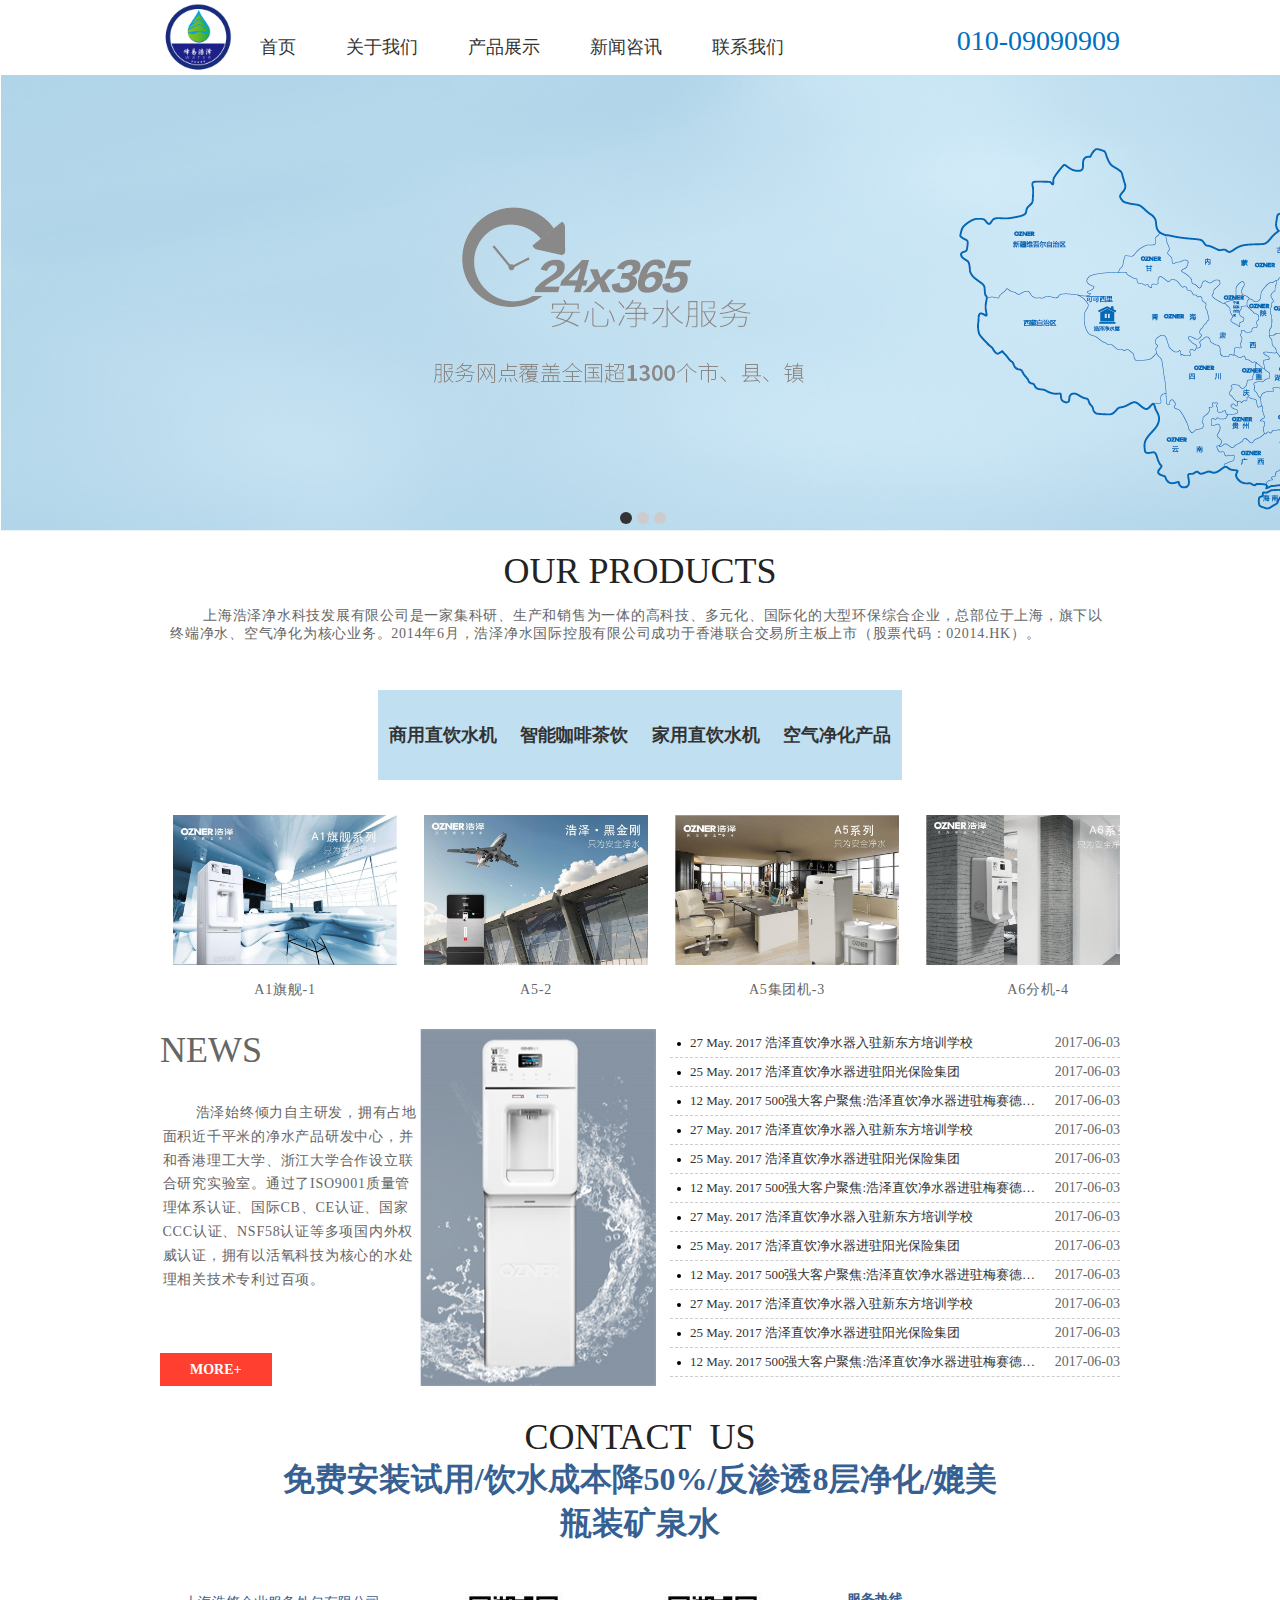
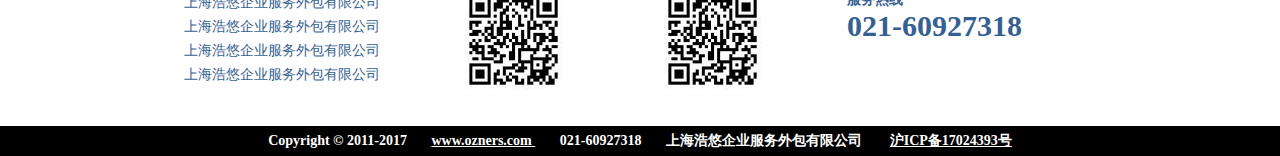
==== web/index.html @ 23eb91f5 "初始化版本" ====
<!DOCTYPE html>
<html lang="en">

<head>
    <meta charset="UTF-8">
    <meta name="viewport" content="width=device-width, initial-scale=1.0">
    <meta http-equiv="X-UA-Compatible" content="ie=edge">
    <title>Document</title>
    <link rel="stylesheet" href="../css/common.css">
    <script src="../js/jquery-2.2.4.min.js" type="text/javascript"></script>
    <script src="../data/data.js" type="text/javascript"></script>
    <script src="../js/slider.js" type="text/javascript"></script>
    <script src="../js/marquee.js" type="text/javascript"></script>
    <script src="../js/index.js" type="text/javascript"></script>

    <body>
        <!-- 头部信息 logo，导航菜单 -->
        <header class="header">
            <div id="logo">
                <img src="../images/logo/logo.jpg" alt="" srcset="">
            </div>
            <div id="nav">
                <ul>
                    <li>
                        <a href="#">首页</a>
                    </li>
                    <li>
                        <a href="#">关于我们</a>
                    </li>
                    <li>
                        <a href="#">产品展示</a>
                    </li>
                    <li>
                        <a href="#">新闻咨讯</a>
                    </li>
                    <li>
                        <a href="#">联系我们</a>
                    </li>
                </ul>
            </div>
            <span id="telphone">
                010-09090909
            </span>
        </header>

        <!-- 广告图 -->
        <div class="adv slider">
            <div class="adv-img">
                <ul>
                    <li class="slider-item active-img" style="background:url('../images/adv/01.jpg') repeat-x;"></li>
                    <li class="slider-item" style="background:url('../images/adv/02.jpg') repeat-x;"></li>
                    <li class="slider-item" style="background:url('../images/adv/03.jpg') repeat-x;"></li>
                </ul>
            </div>
            <div class="adv-number">
                <ul>
                    <li class="slider-item-number active-number" value="1"></li>
                    <li class="slider-item-number" value="2"></li>
                    <li class="slider-item-number" value="3"></li>
                </ul>
            </div>
        </div>

        <!-- 正文 -->
        <div id="content">
            <!-- 产品介绍 -->
            <div class="our-product">
                <p class="title">OUR PRODUCTS</p>
                <p class="text">上海浩泽净水科技发展有限公司是一家集科研、生产和销售为一体的高科技、多元化、国际化的大型环保综合企业，总部位于上海，旗下以终端净水、空气净化为核心业务。2014年6月，浩泽净水国际控股有限公司成功于香港联合交易所主板上市（股票代码：02014.HK）。</p>
            </div>
            <!-- 产品子菜单 -->
            <div class="our-product-nav">
                <ul>
                    <li>
                        <a href="#">商用直饮水机</a>
                    </li>
                    <li>
                        <a href="#">智能咖啡茶饮</a>
                    </li>
                    <li>
                        <a href="#">家用直饮水机</a>
                    </li>
                    <li>
                        <a href="#">空气净化产品</a>
                    </li>
                </ul>
            </div>
            <!-- 水平滚动图 -->
            <div id="tab" class="slider-product">
                <div class="scrollleft">
                    <ul>
                        <li>
                            <img src="../images/product/9696124_A1旗舰.png" alt="">
                            <p>A1旗舰-1</p>
                        </li>
                        <li>
                            <img src="../images/product/9696125_A5.png" alt="">
                            <p>A5-2</p>
                        </li>
                        <li>
                            <img src="../images/product/9696126_A5集团机.png" alt="">
                            <p>A5集团机-3</p>
                        </li>
                        <li>
                            <img src="../images/product/9696127_A6分机.png" alt="">
                            <p>A6分机-4</p>
                        </li>
                        <li>
                            <img src="../images/product/9696128_Teapod咖啡茶饮机.png" alt="">
                            <p>Teapod咖啡茶饮机-5</p>
                        </li>
                        <li>
                            <img src="../images/product/9696129_家用厨上系列.png" alt="">
                            <p>家用厨上系列-6</p>
                        </li>
                        <li>
                            <img src="../images/product/9696130_家用厨下系列.png" alt="">
                            <p>家用厨下系列-7</p>
                        </li>
                    </ul>
                </div>
            </div>
            <!-- 新闻信息 -->
            <div class="news">
                <div class="n-text news-text">
                    <p class="title">
                        <span>NEWS</span>
                    </p>
                    <p class="text">
                        浩泽始终倾力自主研发，拥有占地面积近千平米的净水产品研发中心，并和香港理工大学、浙江大学合作设立联合研究实验室。通过了ISO9001质量管理体系认证、国际CB、CE认证、国家CCC认证、NSF58认证等多项国内外权威认证，拥有以活氧科技为核心的水处理相关技术专利过百项。
                    </p>
                    <div>
                        <span class="button">MORE+</span>
                    </div>
                </div>
                <div class="n-text news-img">
                    <img src="../images/product/news.png" alt="">
                </div>
                <div class="n-text news-list">
                    <ul class="w-list">
                        <li class="w-list-item">
                            <i class="dot"></i>
                            <a href="/newsitem/277885688" target="_blank">
                                27 May. 2017 浩泽直饮净水器入驻新东方培训学校
                            </a>
                            <span class="w-list-date">
                                2017-06-03
                            </span>
                        </li>
                        <li class="w-list-item">
                            <i class="dot"></i>
                            <a href="/newsitem/277885693" target="_blank">
                                25 May. 2017 浩泽直饮净水器进驻阳光保险集团
                            </a>
                            <span class="w-list-date">
                                2017-06-03
                            </span>
                        </li>
                        <li class="w-list-item">
                            <i class="dot"></i>
                            <a href="/newsitem/277885694" target="_blank" style="text-overflow:ellipsis; white-space: nowrap; overflow: hidden;">
                                12 May. 2017 500强大客户聚焦:浩泽直饮净水器进驻梅赛德斯奔驰4S店
                            </a>
                            <span class="w-list-date">
                                2017-06-03
                            </span>
                        </li>
                        <li class="w-list-item">
                            <i class="dot"></i>
                            <a href="/newsitem/277885688" target="_blank">
                                27 May. 2017 浩泽直饮净水器入驻新东方培训学校
                            </a>
                            <span class="w-list-date">
                                2017-06-03
                            </span>
                        </li>
                        <li class="w-list-item">
                            <i class="dot"></i>
                            <a href="/newsitem/277885693" target="_blank">
                                25 May. 2017 浩泽直饮净水器进驻阳光保险集团
                            </a>
                            <span class="w-list-date">
                                2017-06-03
                            </span>
                        </li>
                        <li class="w-list-item">
                            <i class="dot"></i>
                            <a href="/newsitem/277885694" target="_blank" style="text-overflow:ellipsis; white-space: nowrap; overflow: hidden;">
                                12 May. 2017 500强大客户聚焦:浩泽直饮净水器进驻梅赛德斯奔驰4S店
                            </a>
                            <span class="w-list-date">
                                2017-06-03
                            </span>
                        </li>
                        <li class="w-list-item">
                            <i class="dot"></i>
                            <a href="/newsitem/277885688" target="_blank">
                                27 May. 2017 浩泽直饮净水器入驻新东方培训学校
                            </a>
                            <span class="w-list-date">
                                2017-06-03
                            </span>
                        </li>
                        <li class="w-list-item">
                            <i class="dot"></i>
                            <a href="/newsitem/277885693" target="_blank">
                                25 May. 2017 浩泽直饮净水器进驻阳光保险集团
                            </a>
                            <span class="w-list-date">
                                2017-06-03
                            </span>
                        </li>
                        <li class="w-list-item">
                            <i class="dot"></i>
                            <a href="/newsitem/277885694" target="_blank" style="text-overflow:ellipsis; white-space: nowrap; overflow: hidden;">
                                12 May. 2017 500强大客户聚焦:浩泽直饮净水器进驻梅赛德斯奔驰4S店
                            </a>
                            <span class="w-list-date">
                                2017-06-03
                            </span>
                        </li>
                        <li class="w-list-item">
                            <i class="dot"></i>
                            <a href="/newsitem/277885688" target="_blank">
                                27 May. 2017 浩泽直饮净水器入驻新东方培训学校
                            </a>
                            <span class="w-list-date">
                                2017-06-03
                            </span>
                        </li>
                        <li class="w-list-item">
                            <i class="dot"></i>
                            <a href="/newsitem/277885693" target="_blank">
                                25 May. 2017 浩泽直饮净水器进驻阳光保险集团
                            </a>
                            <span class="w-list-date">
                                2017-06-03
                            </span>
                        </li>
                        <li class="w-list-item">
                            <i class="dot"></i>
                            <a href="/newsitem/277885694" target="_blank" style="text-overflow:ellipsis; white-space: nowrap; overflow: hidden;">
                                12 May. 2017 500强大客户聚焦:浩泽直饮净水器进驻梅赛德斯奔驰4S店
                            </a>
                            <span class="w-list-date">
                                2017-06-03
                            </span>
                        </li>
                    </ul>
                </div>
            </div>
            <!-- other -->
            <div class="other-info" style="margin-top:30px;text-align:center;">
                <p style="font-family: 微软雅黑, 'Microsoft YaHei'; font-size: 36px;">CONTACT&nbsp;&nbsp;US</p>
                <p style="text-align: center;">
                    <span style="color: rgb(54, 96, 146);">
                        <strong>
                            <span style="font-family: 微软雅黑, 'Microsoft YaHei'; font-size: 32px;">免费安装试用/饮水成本降50%/反渗透8层净化/媲美
                                <br/>瓶装矿泉水</span>
                        </strong>
                    </span>
                </p>
            </div>

            <!-- code -->
            <div class="company" style="width:100%;height:130px;margin-top:30px;">
                <div class="inline info" style="padding-top:15px;">
                    <p style="text-align: justify; line-height: 2em; text-indent: 2em;">
                        <span style="font-family: 微软雅黑, 'Microsoft YaHei'; font-size: 14px; color: rgb(54, 96, 146);">上海浩悠企业服务外包有限公司</span>
                    </p>
                    <p style="text-align: justify; line-height: 2em; text-indent: 2em;">
                        <span style="font-family: 微软雅黑, 'Microsoft YaHei'; font-size: 14px; color: rgb(54, 96, 146);">上海浩悠企业服务外包有限公司</span>
                    </p>
                    <p style="text-align: justify; line-height: 2em; text-indent: 2em;">
                        <span style="font-family: 微软雅黑, 'Microsoft YaHei'; font-size: 14px; color: rgb(54, 96, 146);">上海浩悠企业服务外包有限公司</span>
                    </p>
                    <p style="text-align: justify; line-height: 2em; text-indent: 2em;">
                        <span style="font-family: 微软雅黑, 'Microsoft YaHei'; font-size: 14px; color: rgb(54, 96, 146);">上海浩悠企业服务外包有限公司</span>
                    </p>
                </div>
                <div class="inline qr-code1">
                    <img src="../images/RenderQRCode.jpeg" alt="" srcset="">
                </div>
                <div class="inline qr-code2">
                    <img src="../images/RenderQRCode-2.jpeg" alt="" srcset="">
                </div>
                <div class="inline tel" style="padding-top:15px;">
                    <p>
                        <span style="color: rgb(54, 96, 146);">
                            <strong>
                                <span style="font-family: 微软雅黑, 'Microsoft YaHei'; font-size: 14px;">服务热线</span>
                            </strong>
                        </span>
                    </p>
                    <p>
                        <span style="color: rgb(54, 96, 146);">
                            <strong>
                                <span style="color: rgb(54, 96, 146); font-family: 微软雅黑, 'Microsoft YaHei'; font-size: 30px;">021-60927318</span>
                            </strong>
                        </span>
                    </p>
                </div>
            </div>

        </div>


        <!-- 底部 -->
        <footer class="footer" style="height:30px;background-color:#000;color:#fff;line-height:30px;">
            <p class="p3" style="margin-top: 0px; margin-bottom: 20px; padding: 0px; color: rgb(153, 153, 153); text-align: center;">
                <span style="color: rgb(255, 255, 255);">
                    <strong>
                        <span style="font-size: 14px; font-family: 微软雅黑, 'Microsoft YaHei';">Copyright © 2011-2017 &nbsp; &nbsp; &nbsp;
                            <a href="http://www.ozners.com" _src="http://www.ozners.com"
                                style="color: rgb(255, 255, 255); text-decoration: underline;">
                                <span style="font-size: 14px; font-family: 微软雅黑, 'Microsoft YaHei'; color: rgb(255, 255, 255);">www.ozners.com</span>
                            </a>&nbsp; &nbsp; &nbsp; &nbsp;021-60927318 &nbsp; &nbsp; &nbsp;
                            <span style="color: rgb(255, 255, 255); font-size: 14px; font-family: 微软雅黑, 'Microsoft YaHei';">上海浩悠企业服务外包有限公司</span>&nbsp; &nbsp; &nbsp; &nbsp;</span>
                    </strong>
                </span>
                <a class="miitbeian" href="http://www.miitbeian.gov.cn/" target="_blank" style="text-decoration: underline; font-size: 14px; font-family: 微软雅黑, 'Microsoft YaHei'; color: rgb(255, 255, 255); background-color: transparent;">
                    <span style="color: rgb(255, 255, 255);">
                        <strong>
                            <span style="color: rgb(255, 255, 255); font-size: 14px; font-family: 微软雅黑, 'Microsoft YaHei';">沪ICP备17024393号</span>
                        </strong>
                    </span>
                </a>
            </p>
        </footer>

    </body>

</html>
---- css/common.css ----
@charset "utf-8";
root {display: block;}
html, body, div, label, dl, dt, dd, ul, ol, li, h1, h2, h3, h4, h5, h6, pre, code, form, fieldset, legend, p, blockquote, th, td ,img,textarea{border: 0px;margin: 0px;outline: 0px;padding: 0px;}
fieldset, img { border: 0; }
img { display:inline-block; }
:focus { outline: 0; }
li {display: list-item;text-align: -webkit-match-parent;}
em ,i{font-style: normal;}
h1, h2, h3, h4, h5, h6 {font-weight:bold;}
abbr, acronym { border: 0; font-variant: normal; }
input, button, textarea, select, optgroup, option { font-family: inherit; font-size: inherit; font-style: inherit; font-weight: inherit; }
code, kbd, samp, tt { font-size:100%; }
input, button, textarea, select { *font-size: 100%;font-family:"Microsoft YaHei";}
ol, ul { list-style: none outside none; }
table { border-collapse: collapse; border-spacing: 0; }
caption, th { text-align: left; }
:link, :visited, ins { text-decoration: none; }
blockquote, q { quotes: none; }
blockquote:before, blockquote:after, q:before, q:after { content: ''; content: none; }
a{ color: #333}
div {display: block;}
a:hover{ color:#F90}
html,body{
    margin: 0;
    padding: 0;
    color: #232323;
    font-size: 12px;
    font-family:"Microsoft YaHei",Arial,Helvetica,sans-serif,STHeiti;
    letter-spacing: 0px;
	 height: 100%;
     width: 100%;
}

/* layout */
.header,
#content{
    width:960px;
    margin:0 auto;
} 

.adv,
.footer{
    width:100%;
    margin:0 auto;
}


/* header */
.header{
    height: 75px;
}

#logo{
    /* padding-top: 30px; */
    float:left;
}

#logo img{
    height: 75px;
    width: 75px;
}

#nav{
    float:left;
    padding-top: 20px;
}
#nav ul li{
    float:left;
    display: inline-block;
    padding: 15px 25px;
    font-size: 18px;
    font-weight: 500;
}

#telphone{
    display: block;
    padding-top:25px;
    font-family: 微软雅黑, 'Microsoft YaHei'; 
    color: rgb(0, 112, 192); 
    font-size: 28px;
    float: right 
}


/* adv */
.adv{
    height:460px;
    position: relative;
}

.adv-img li{
    display: none;
    width: 100%;
    height: 460px;
}

.adv-img li.active-img{
    display: block;
}

.adv-number{
    position: absolute;
    z-index: 1;
    width: 100%;
    height: 30px;
    text-align: center;
    line-height: 30px;
    bottom: 0;
    
}

.adv-number ul {
    display: inline-block;
}

.adv-number li{
    float: left;
    display: block;
    width:12px;
    height: 12px;
    background-color: #ccc;
    text-align: center;
    line-height: 12px;
    border-radius: 10px;
    margin-left: 5px;
    cursor: pointer;
}

.adv-number li:hover,
.adv-number li:focus{
    color: #fff;
    background-color: #333;
}

.adv-number li.active-number{
    color: #fff;
    background-color: #333;
}

#content{
    min-height:500px;
    padding-bottom: 20px;
}

.our-product{
    min-height:140px; 
    padding-top: 15px;
}
.our-product .title{
    font-family: 微软雅黑, "Microsoft YaHei";
    font-size: 36px;
    text-align: center;
}

.our-product .text{
    color: rgb(102, 102, 102);
    font-family: 微软雅黑, "Microsoft YaHei";
    font-size: 14px;
    letter-spacing: 0.75px;
    text-indent: 33px;
    padding: 15px 10px;
}

.our-product-nav{
    width: 524px;
    height: 90px;
    margin: 0 auto;
    background-color: #c0dff1;
    line-height: 80px;
    text-align: center;
}

.our-product-nav ul li{
    display: inline-block;
    padding: 5px 10px;   
    font-size: 18px;
    font-weight: bolder; 
}

.our-product-nav ul li a:hover,
.our-product-nav ul li a:focus{
    color:#fff;
}


.slider-product{
    color: rgb(102, 102, 102);
    font-family: 微软雅黑, "Microsoft YaHei";
    font-size: 14px;
    letter-spacing: 0.75px;
    width: 100%;
    /* padding-top: 30px; */
    overflow: hidden;
}

.scrollleft {
    width: 100%;
    padding: 5px 20px 0px 20px;
    margin: 20px auto;
}

.scrollleft li {
    margin-right: 7px;
    display: inline;
    text-align: center;
    line-height: 19px
}

.scrollleft img {
    width: 224px;
    height: 150px;
    padding: 10px;
}

.news{
    width:100%;
    height:357px;
    margin-top:10px;
}

.news .n-text{
    float: left;
    height: 100%;
}

.news .news-text{
    width:260px;
    position: relative;
}
.news .news-text .title{
    font-family: 微软雅黑, 'Microsoft YaHei'; 
    font-size: 36px;
}

.news .news-text,
.news .news-list{
    color: rgb(102, 102, 102);
    font-family: 微软雅黑, "Microsoft YaHei";
    font-size: 14px; 
    outline: none !important;
    
}

.news .news-text .text{
    box-sizing: border-box;
    line-height: 1.7;
    margin: 0px 0px 15px 0px; 
    padding: 30px 2.5px 0px 2.5px; 
    letter-spacing: 0.75px;
    text-indent: 33px;
}

.news .news-text .button{
    padding: 8.5px 30px;
    background-color: #ff3f2f;
    color: #fff;
    font-size: 14px;
    font-weight: 600;
    font-family: 微软雅黑, 'Microsoft YaHei';
    position: absolute;
    bottom: 0;
    left: 0;
}
.news .news-text .button:hover,
.news .news-text .button:focus{
    cursor: pointer;
}

.news .news-img{
    width:240px;
    margin-right: 10px;
}

.news .news-img img{
    width:236px;
    height:357px;
}
.news .news-list{
    width:450px;
}

.w-list{
    /* list-style: inside;
    padding-left: 10px; */
}
.w-list li.w-list-item{
    border-bottom:1px dashed #ccc;
    position: relative;
}

.w-list li.w-list-item a{

    padding: 0;
    padding-left: 5px;
    overflow: hidden;
    font-size: 13px;
    font-family: 'Microsoft YaHei';
    font-weight: 400;
    font-style: normal;
    text-decoration: none;
    height: 28px;
    line-height: 28px;
    text-overflow:ellipsis;
    white-space: nowrap; 
    display: block;
    width: 350px;
    margin-left: 15px;
}

.w-list li.w-list-item .w-list-date{
    line-height: 28px;
    position: absolute;
    right: 0;
    top: 0px;
}

.dot{
    display: block;
    width: 4px;
    height: 4px;
    border-radius: 4px;
    background-color: #000;
    position: absolute;
    left: 7px;
    top: 12.5px;
}

.company .inline{
    float: left;
    margin-right: 69px;
}

.qr-code1 img, 
.qr-code2 img{
    width: 130px;
    height: 130px;
}
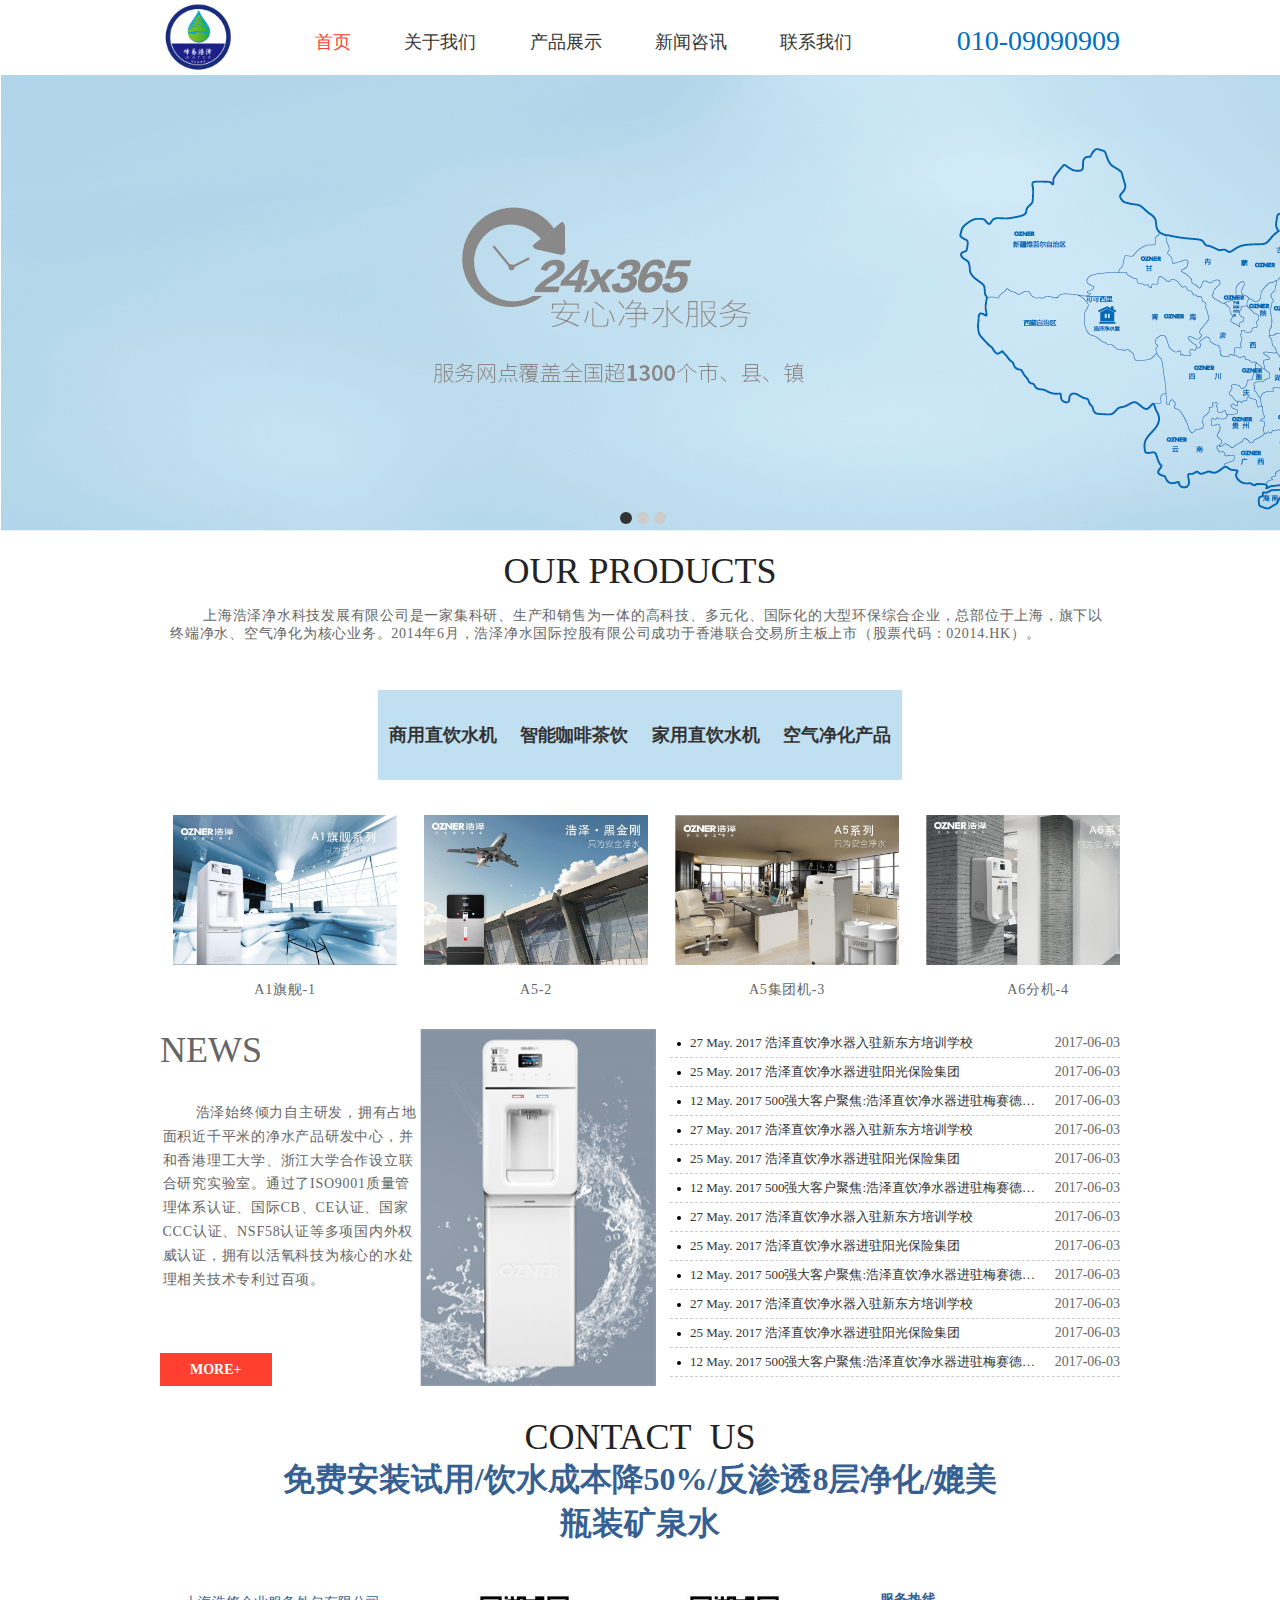
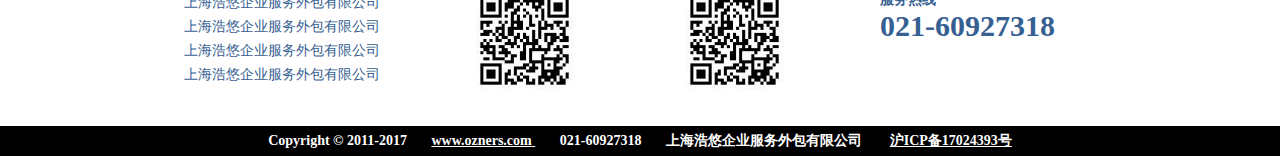
==== commit 01ce2508: "产品展示" ====
--- a/web/index.html
+++ b/web/index.html
@@ -22,13 +22,13 @@
             <div id="nav">
                 <ul>
                     <li>
-                        <a href="#">首页</a>
+                        <a class="active" href="index.html">首页</a>
                     </li>
                     <li>
                         <a href="#">关于我们</a>
                     </li>
                     <li>
-                        <a href="#">产品展示</a>
+                        <a href="cpzs.html">产品展示</a>
                     </li>
                     <li>
                         <a href="#">新闻咨讯</a>
@@ -284,7 +284,7 @@
                 <div class="inline qr-code2">
                     <img src="../images/RenderQRCode-2.jpeg" alt="" srcset="">
                 </div>
-                <div class="inline tel" style="padding-top:15px;">
+                <div class="tel" style="padding-top:15px;">
                     <p>
                         <span style="color: rgb(54, 96, 146);">
                             <strong>
--- a/css/common.css
+++ b/css/common.css
@@ -62,14 +62,18 @@
 
 #nav{
     float:left;
-    padding-top: 20px;
+    padding-top: 15px;
+    padding-left: 55px;
 }
 #nav ul li{
-    float:left;
     display: inline-block;
     padding: 15px 25px;
     font-size: 18px;
     font-weight: 500;
+}
+
+#nav ul li a.active{
+    color: #ff3f2f;
 }
 
 #telphone{
@@ -327,7 +331,7 @@
 
 .company .inline{
     float: left;
-    margin-right: 69px;
+    padding-right: 80px;
 }
 
 .qr-code1 img, 
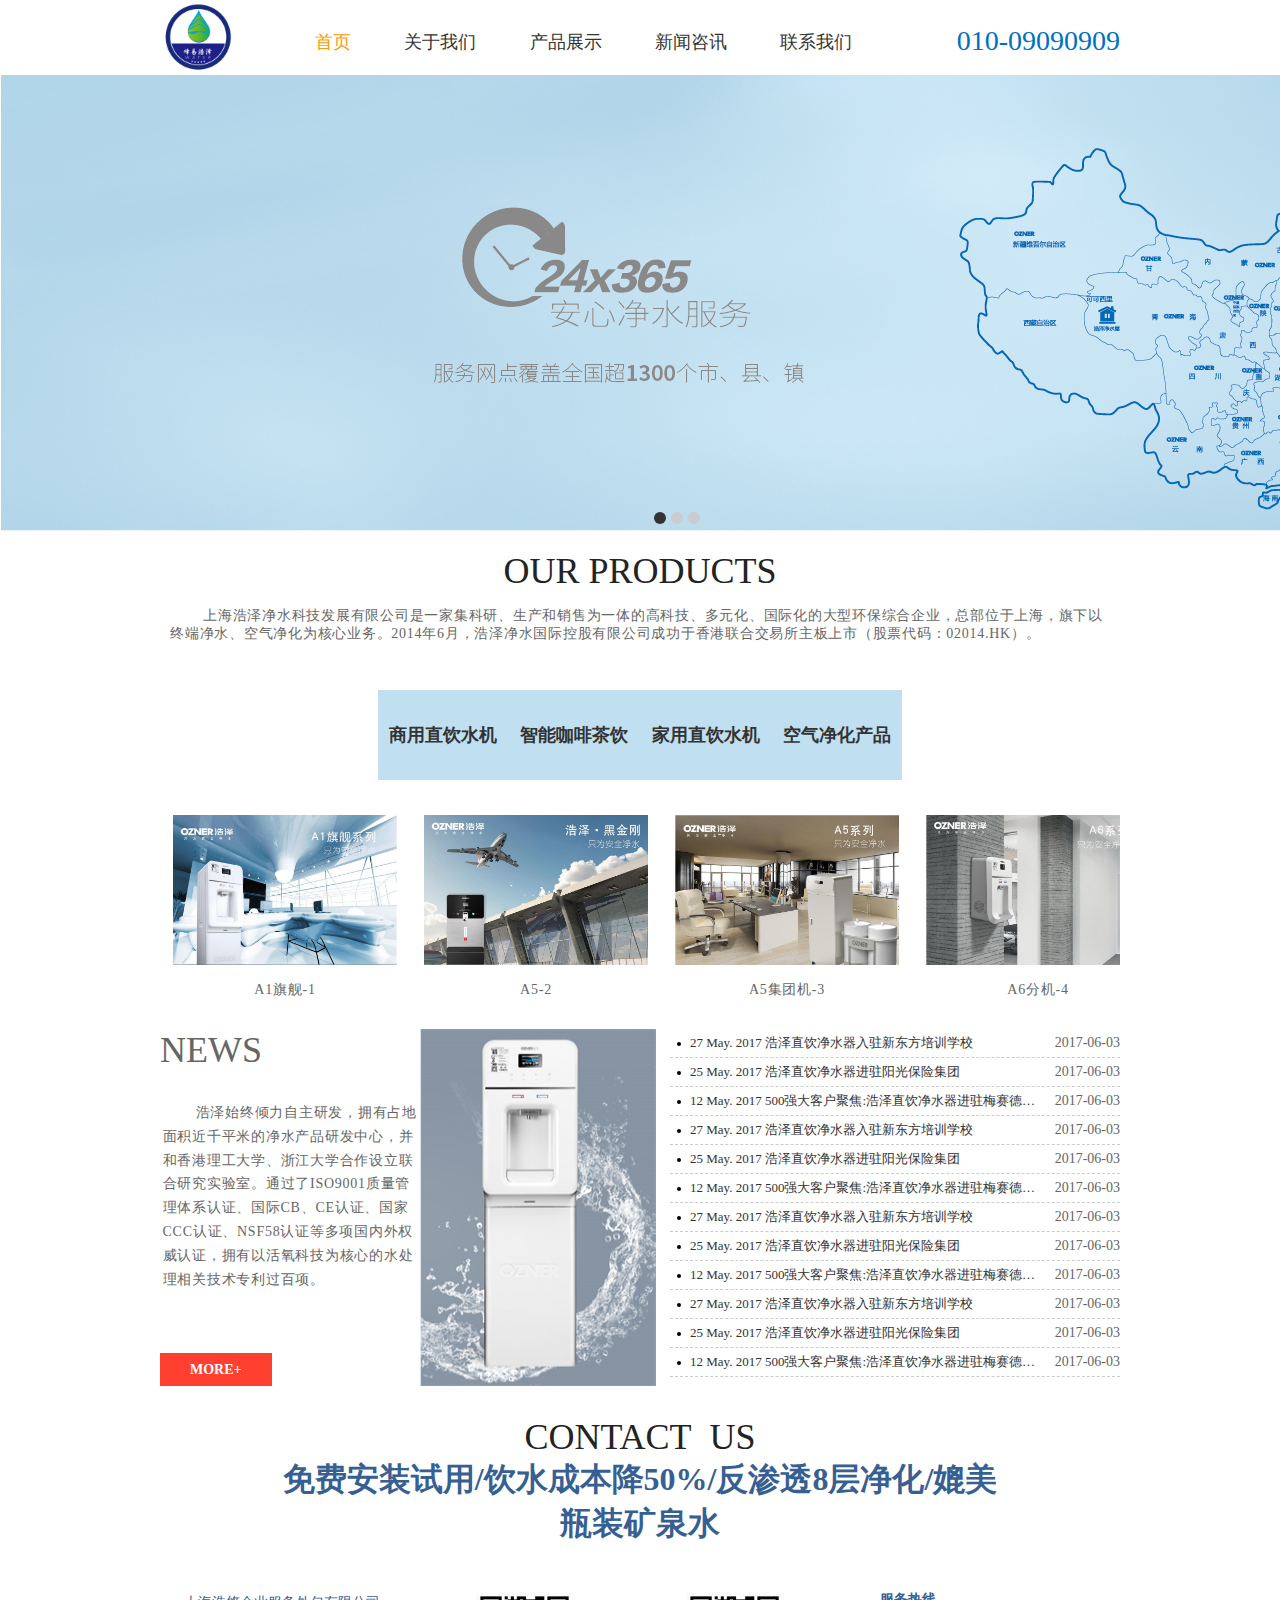
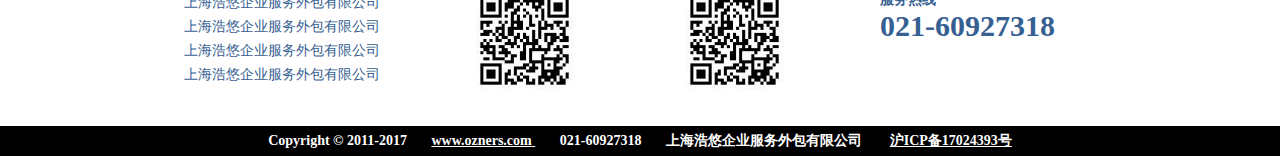
==== commit fd551aab: "新闻资讯，联系我们，关于我们" ====
--- a/web/index.html
+++ b/web/index.html
@@ -3,8 +3,10 @@
 
 <head>
     <meta charset="UTF-8">
-    <meta name="viewport" content="width=device-width, initial-scale=1.0">
+    <meta name="viewport" content="width=device-width, initial-scale=1.0, minimum-scale=0.5, maximum-scale=2.0, user-scalable=yes">
     <meta http-equiv="X-UA-Compatible" content="ie=edge">
+    <meta name="apple-mobile-web-app-capable" content="yes" />
+    <meta name="format-detection" content="telephone=no" />
     <title>Document</title>
     <link rel="stylesheet" href="../css/common.css">
     <script src="../js/jquery-2.2.4.min.js" type="text/javascript"></script>
@@ -25,16 +27,16 @@
                         <a class="active" href="index.html">首页</a>
                     </li>
                     <li>
-                        <a href="#">关于我们</a>
+                        <a href="gywm.html">关于我们</a>
                     </li>
                     <li>
                         <a href="cpzs.html">产品展示</a>
                     </li>
                     <li>
-                        <a href="#">新闻咨讯</a>
-                    </li>
-                    <li>
-                        <a href="#">联系我们</a>
+                        <a href="xwzx.html">新闻咨讯</a>
+                    </li>
+                    <li>
+                        <a href="lxwm.html">联系我们</a>
                     </li>
                 </ul>
             </div>
@@ -311,8 +313,7 @@
                 <span style="color: rgb(255, 255, 255);">
                     <strong>
                         <span style="font-size: 14px; font-family: 微软雅黑, 'Microsoft YaHei';">Copyright © 2011-2017 &nbsp; &nbsp; &nbsp;
-                            <a href="http://www.ozners.com" _src="http://www.ozners.com"
-                                style="color: rgb(255, 255, 255); text-decoration: underline;">
+                            <a href="http://www.ozners.com" _src="http://www.ozners.com" style="color: rgb(255, 255, 255); text-decoration: underline;">
                                 <span style="font-size: 14px; font-family: 微软雅黑, 'Microsoft YaHei'; color: rgb(255, 255, 255);">www.ozners.com</span>
                             </a>&nbsp; &nbsp; &nbsp; &nbsp;021-60927318 &nbsp; &nbsp; &nbsp;
                             <span style="color: rgb(255, 255, 255); font-size: 14px; font-family: 微软雅黑, 'Microsoft YaHei';">上海浩悠企业服务外包有限公司</span>&nbsp; &nbsp; &nbsp; &nbsp;</span>
--- a/css/common.css
+++ b/css/common.css
@@ -73,7 +73,7 @@
 }
 
 #nav ul li a.active{
-    color: #ff3f2f;
+    color: #ff9900;
 }
 
 #telphone{
@@ -88,6 +88,7 @@
 
 /* adv */
 .adv{
+    width: 1349px;
     height:460px;
     position: relative;
 }
@@ -283,10 +284,6 @@
     width:450px;
 }
 
-.w-list{
-    /* list-style: inside;
-    padding-left: 10px; */
-}
 .w-list li.w-list-item{
     border-bottom:1px dashed #ccc;
     position: relative;
@@ -339,3 +336,226 @@
     width: 130px;
     height: 130px;
 }
+
+
+/* 产品展示 关于我们 新闻资讯 联系我们*/
+#cpzs,
+#gywm,
+#xwzx,
+#lxwm{
+    width: 960px;
+    margin: 0 auto;
+    min-height:500px;
+    padding-bottom: 20px;
+    clear: both;
+}
+
+#cpzs .p-type{
+    margin-top: 15px;
+}
+
+#cpzs .p-type li{
+    float: left;
+    width: 235px;
+    background-color: #e6e6e6;
+    font-size: 14px;
+    font-weight: bold;
+    padding: 5px 0 5px 5px;
+    cursor: pointer;
+}
+
+#cpzs .p-type li:hover,
+#cpzs .p-type li:focus{
+    background-color: #ff5344;
+    color: #fff;
+}
+
+#cpzs .p-list{
+    padding-top: 5px;
+    clear: both;
+}
+
+#cpzs .p-list li{
+    display: inline-block;
+    width: 317.5px;
+}
+
+#cpzs .p-list li a{
+    display: block;
+    color: #614444;
+    padding-left: 10px;
+    border: 1px solid #fff;
+    padding-bottom: 35px;
+}
+
+#cpzs .p-list li a:hover{
+    color: #614444;
+    text-decoration:underline;
+    border: 1px solid #ff5245;
+}
+
+#cpzs .p-list li a .w-pl-title{
+    color: #614444;
+    font-size: 14px;
+    margin-left: 10px;
+}
+
+#cpzs .p-list li a img{
+    width: 300px;
+    height: 240px;
+}
+
+.page{
+    width: 100%;
+    margin-top: 20px;
+    text-align: center;
+}
+
+.page ul li {
+    display: inline-block;
+    padding: 5px 10px;
+    margin-right: 5px;
+    border: 1px solid #ccc;
+    /* background-color: #c0dff1; */
+    border-radius: 5px;
+    cursor: pointer;
+}
+.page ul li:hover,
+.page ul li:focus,
+.page ul li.active {
+    background-color:#c6c6c6;
+}
+
+#gywm .title{
+    margin-top: 20px;
+}
+
+#gywm .title h3{
+    box-sizing: border-box;
+    line-height: 1.1;
+    margin: 7px 0px 3px;
+    padding: 0px;
+    font-family: Arial, 微软雅黑;
+    font-weight: normal;
+    font-size: 24px;
+    white-space: normal;
+    outline: none !important;
+}
+
+#gywm .title h5{
+    box-sizing: border-box;
+    line-height: 1.1;
+    margin: 0px;
+    padding: 0px;
+    font-family: Arial, 微软雅黑;
+    font-weight: normal;
+    color: rgb(102, 102, 102);
+    font-size: 14px;
+    text-transform: uppercase;
+    white-space: normal;
+    outline: none !important;
+}
+
+#gywm .text{
+    margin-top: 50px;
+}
+
+#gywm .text p{
+    box-sizing: border-box; 
+    line-height: 1.4; 
+    margin: 0px; 
+    padding: 0px; 
+    outline: none !important; 
+    font-size: 16px; 
+    font-family: 微软雅黑, "Microsoft YaHei";
+    color: rgb(102, 102, 102);
+    text-indent: 32px;
+    margin: 15px 0px;
+}
+
+#gywm .text p.img{
+    text-indent: 0;
+}
+
+#gywm .text p.img img{
+    width: 960px;
+}
+
+#xwzx .xw-list{
+    width: 100%;
+}
+#xwzx .xw-list li{
+    padding: 0 0 20px 0;
+    margin: 0 0 20px 0;
+    border-bottom: 1px dotted #ccc;
+    font-family: 'Microsoft YaHei';
+    font-size: 16px;
+    font-style: normal;
+    font-weight: normal;
+}
+
+#xwzx .xw-list li p{
+    word-break: break-all;
+    overflow: hidden;
+    text-overflow: ellipsis;
+}
+
+#xwzx .xw-list li .info{
+    margin-top: 10px;
+}
+
+#xwzx .xw-list li .date{
+    padding: 0;
+    margin: 0;
+    font-family: 'Microsoft YaHei';
+    font-size: 12px;
+    font-style: normal;
+    font-weight: normal;
+    color: #999;
+    text-decoration: none;
+}
+#xwzx .xw-list li .count{
+    line-height: 25px;
+    padding: 0;
+    margin: 0;
+    font-family: 'Microsoft YaHei';
+    font-size: 12px;
+    font-style: normal;
+    font-weight: normal;
+    color: #999;
+    text-decoration: none;
+    float: right;
+   
+}
+
+
+.iconfont{
+    
+    display: inline-block;
+    width: 20px;
+    height: 20px;
+
+    background: url("../images/eye2.png") no-repeat 5px 8px;
+}
+
+#lxwm .addr{
+    width: 100%;
+    text-align: center;
+    color: rgb(12, 12, 12); 
+    font-family: 微软雅黑, 
+    'Microsoft YaHei'; 
+    font-size: 22px;
+}
+#lxwm .addr p{
+    margin: 20px 0px;
+}
+
+#lxwm .addr span{
+    text-decoration:underline;
+}
+
+#lxwm .img img{
+    width: 960px;
+}
+
+
